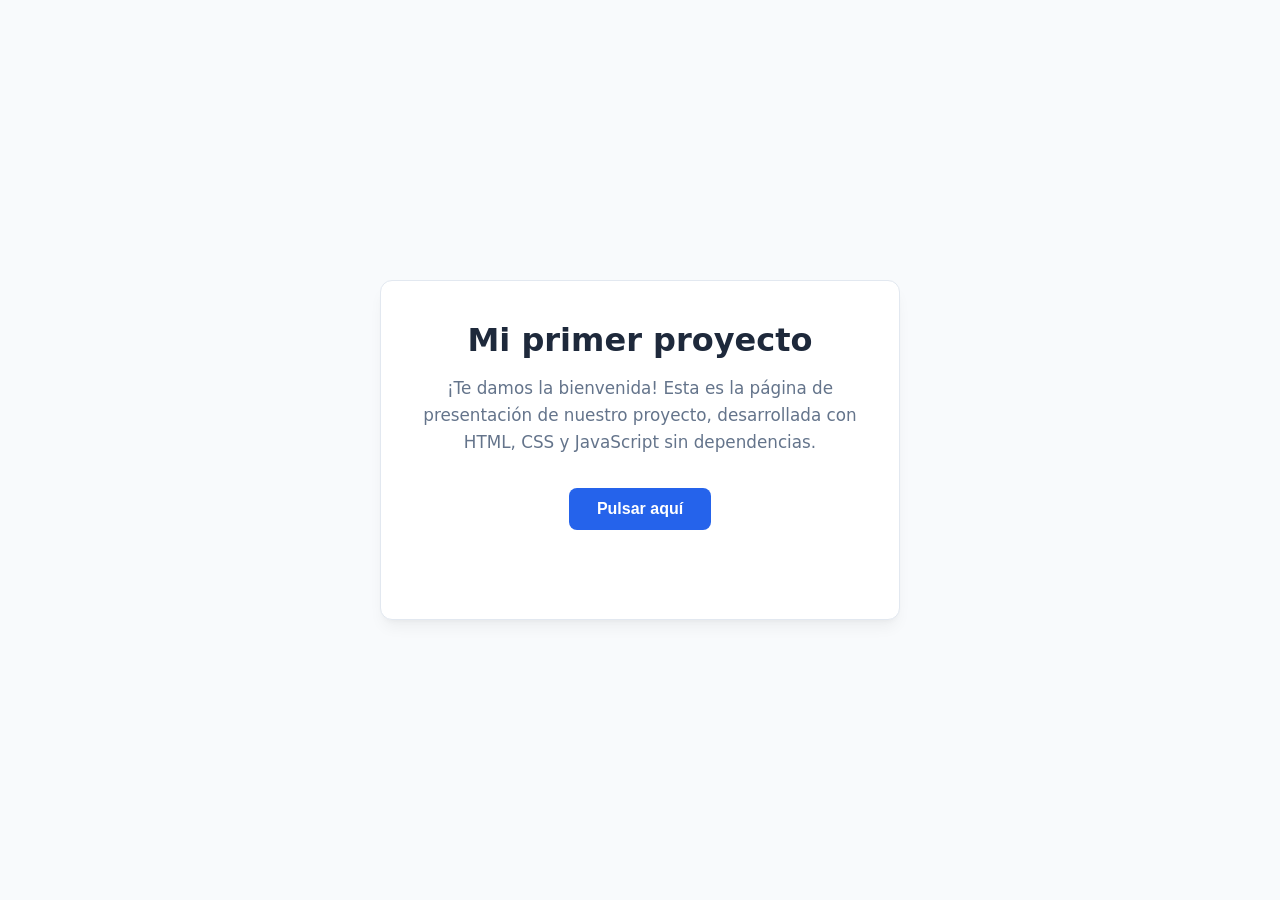
==== index.html @ c04c6070 "Crear página web inicial" ====
<!DOCTYPE html>
<html lang="es">
<head>
  <meta charset="UTF-8">
  <meta name="viewport" content="width=device-width, initial-scale=1.0">
  <title>Mi primer proyecto</title>
  <link rel="stylesheet" href="style.css">
</head>
<body>
  <main class="container">
    <div class="card">
      <h1 class="title">Mi primer proyecto</h1>
      <p class="description">
        ¡Te damos la bienvenida! Esta es la página de presentación de nuestro proyecto, desarrollada con HTML, CSS y JavaScript sin dependencias.
      </p>
      <button id="saludar-btn" class="btn" type="button">Pulsar aquí</button>
      <p id="mensaje" class="mensaje" aria-live="polite"></p>
    </div>
  </main>

  <script src="script.js"></script>
</body>
</html>
---- style.css ----
:root {
  --primary-color: #2563eb;
  --primary-hover: #1d4ed8;
  --bg-color: #f8fafc;
  --card-bg: #ffffff;
  --text-main: #1e293b;
  --text-muted: #64748b;
  --border-color: #e2e8f0;
  --success-color: #16a34a;
}

* {
  box-sizing: border-box;
  margin: 0;
  padding: 0;
}

body {
  font-family: system-ui, -apple-system, BlinkMacSystemFont, 'Segoe UI', Roboto, Oxygen, Ubuntu, Cantarell, sans-serif;
  background-color: var(--bg-color);
  color: var(--text-main);
  min-height: 100vh;
  display: flex;
  align-items: center;
  justify-content: center;
  padding: 1.5rem;
}

.container {
  width: 100%;
  max-width: 520px;
}

.card {
  background-color: var(--card-bg);
  border: 1px solid var(--border-color);
  border-radius: 12px;
  padding: 2.5rem 2rem;
  box-shadow: 0 10px 15px -3px rgba(0, 0, 0, 0.05), 0 4px 6px -4px rgba(0, 0, 0, 0.05);
  text-align: center;
}

.title {
  font-size: 2rem;
  font-weight: 700;
  color: var(--text-main);
  margin-bottom: 1rem;
}

.description {
  font-size: 1.05rem;
  line-height: 1.6;
  color: var(--text-muted);
  margin-bottom: 2rem;
}

.btn {
  background-color: var(--primary-color);
  color: #ffffff;
  border: none;
  border-radius: 8px;
  padding: 0.75rem 1.75rem;
  font-size: 1rem;
  font-weight: 600;
  cursor: pointer;
  transition: background-color 0.2s ease, transform 0.1s ease;
}

.btn:hover {
  background-color: var(--primary-hover);
}

.btn:active {
  transform: scale(0.97);
}

.mensaje {
  margin-top: 1.5rem;
  font-size: 1.2rem;
  font-weight: 600;
  color: var(--success-color);
  min-height: 1.6rem;
  animation: fadeIn 0.3s ease-in-out;
}

@keyframes fadeIn {
  from {
    opacity: 0;
    transform: translateY(4px);
  }
  to {
    opacity: 1;
    transform: translateY(0);
  }
}
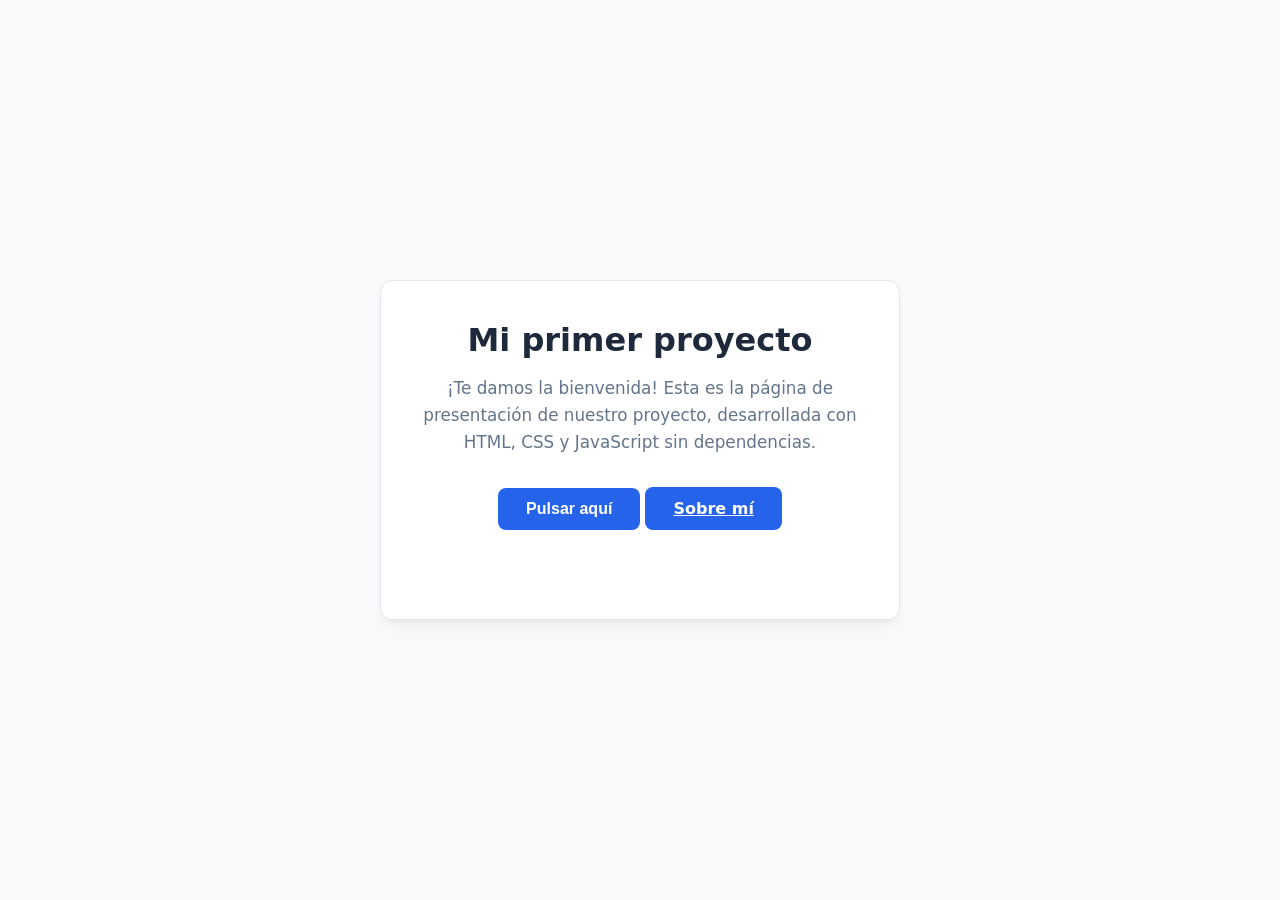
==== commit f9cdae22: "Añadir enlace a sobre mí" ====
--- a/index.html
+++ b/index.html
@@ -14,6 +14,7 @@
         ¡Te damos la bienvenida! Esta es la página de presentación de nuestro proyecto, desarrollada con HTML, CSS y JavaScript sin dependencias.
       </p>
       <button id="saludar-btn" class="btn" type="button">Pulsar aquí</button>
+      <a href="sobre-mi.html" class="btn enlace-btn">Sobre mí</a>
       <p id="mensaje" class="mensaje" aria-live="polite"></p>
     </div>
   </main>
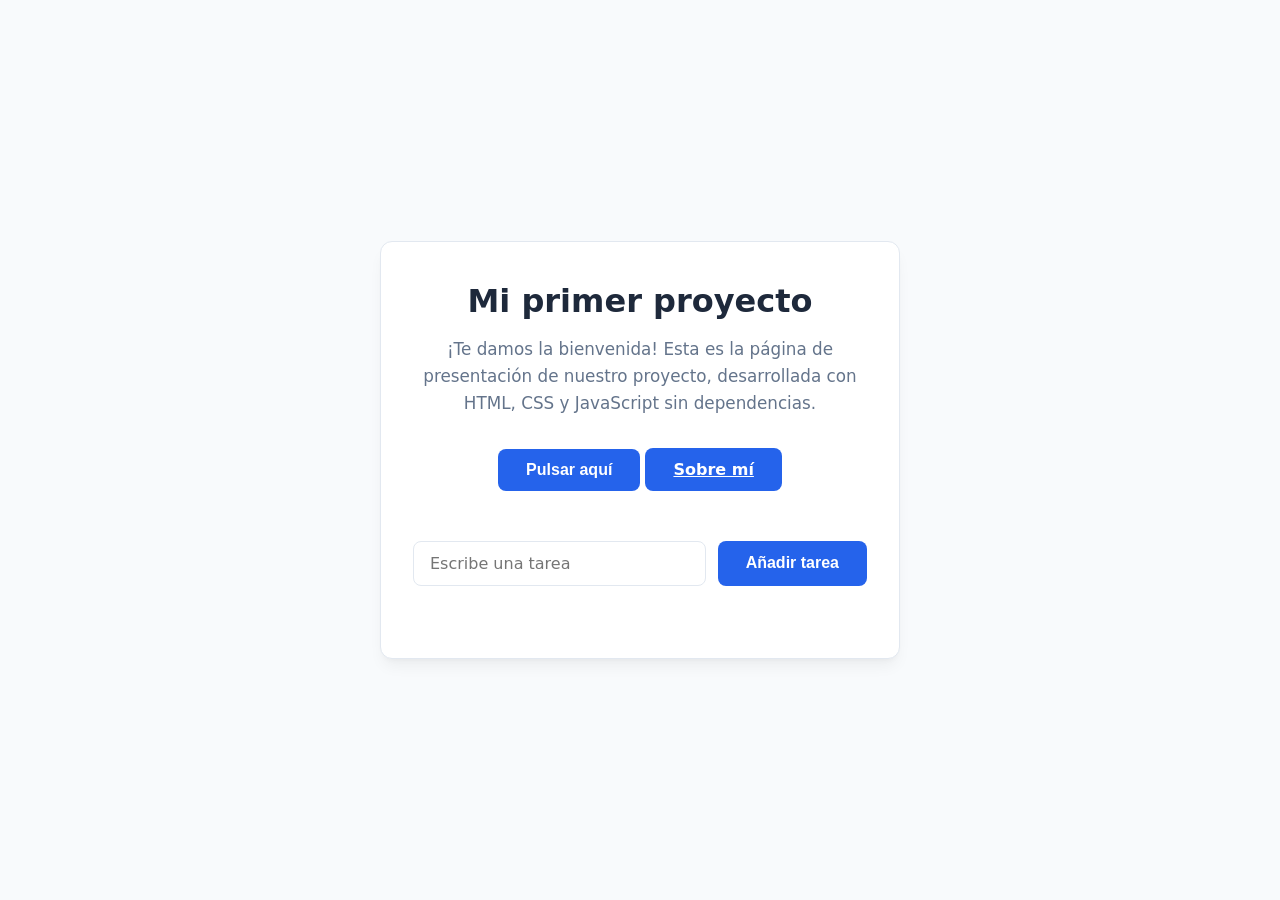
==== commit c3ab94d8: "Añadir lista de tareas" ====
--- a/index.html
+++ b/index.html
@@ -16,6 +16,13 @@
       <button id="saludar-btn" class="btn" type="button">Pulsar aquí</button>
       <a href="sobre-mi.html" class="btn enlace-btn">Sobre mí</a>
       <p id="mensaje" class="mensaje" aria-live="polite"></p>
+
+      <div class="task-input" id="task-input">
+        <input type="text" id="nueva-tarea" class="input" placeholder="Escribe una tarea" aria-label="Nueva tarea">
+        <button type="button" class="btn" id="agregar-btn">Añadir tarea</button>
+      </div>
+
+      <div class="tasks-list" id="tasks-list"></div>
     </div>
   </main>
 
--- a/style.css
+++ b/style.css
@@ -83,6 +83,66 @@
   animation: fadeIn 0.3s ease-in-out;
 }
 
+.task-input {
+  display: flex;
+  gap: 0.75rem;
+  margin-bottom: 2rem;
+}
+
+.task-input .input {
+  flex: 1;
+  padding: 0.75rem 1rem;
+  border: 1px solid var(--border-color);
+  border-radius: 8px;
+  font-size: 1rem;
+  font-family: inherit;
+  background-color: var(--card-bg);
+  color: var(--text-main);
+}
+
+.task-input .input:focus {
+  outline: none;
+  border-color: var(--primary-color);
+  box-shadow: 0 0 0 3px rgba(37, 99, 235, 0.15);
+}
+
+.tasks-list {
+  list-style: none;
+  margin: 0;
+  padding: 0;
+}
+
+.task-item {
+  display: flex;
+  align-items: center;
+  justify-content: space-between;
+  padding: 0.75rem 1rem;
+  background-color: var(--bg-color);
+  border: 1px solid var(--border-color);
+  border-radius: 8px;
+  margin-bottom: 0.5rem;
+  font-size: 1rem;
+}
+
+.task-item .task-text {
+  flex: 1;
+  margin-right: 0.5rem;
+}
+
+.btn-delete {
+  background-color: transparent;
+  color: var(--text-muted);
+  padding: 0.25rem 0.75rem;
+  font-size: 0.85rem;
+  border: 1px solid var(--border-color);
+  border-radius: 6px;
+  cursor: pointer;
+}
+
+.btn-delete:hover {
+  background-color: #f1f5f9;
+}
+
 @keyframes fadeIn {
   from {
     opacity: 0;
